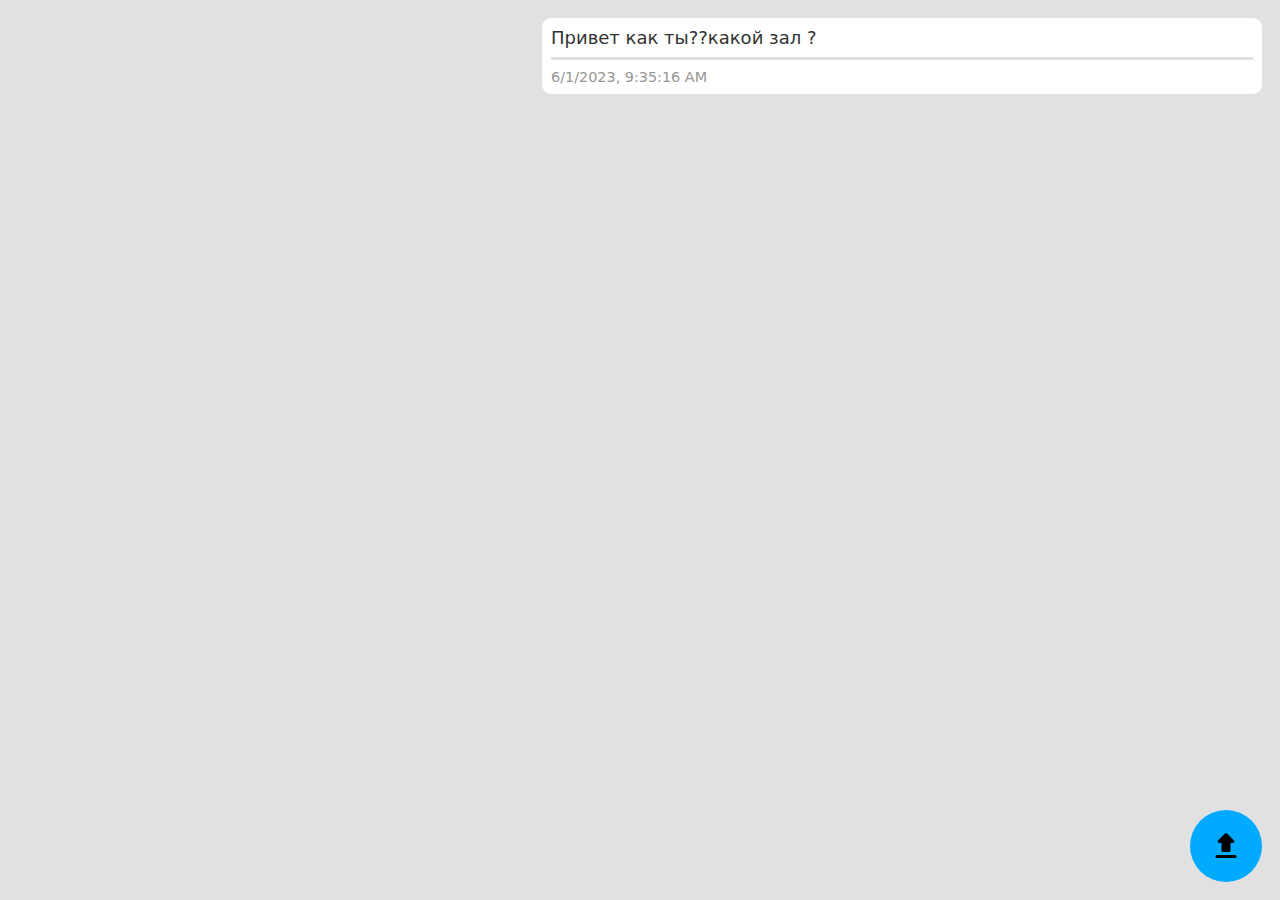
==== Decryptor/index.html @ e52e13ba "0.8.0" ====
<!DOCTYPE html>
<html lang="en" data-theme="system">

<head>
	<meta charset="UTF-8">
	<meta http-equiv="Content-Type: text/html; charset=UTF-8">
	<meta name="viewport" content="width=device-width, initial-scale=1.0">
	<meta name="application-name" content="Project 7ifc8">
	<meta name="author" content="Adaptive Core">
	<meta name="description" content="">
	<meta name="keywords" content="">
	<title>Main</title>
	<link rel="shortcut icon" href="../Resources/Circuit (Transparent).gif" media="(prefers-color-scheme: light)">
	<link rel="shortcut icon" href="../Resources/Circuit (Transparent).gif" media="(prefers-color-scheme: dark)">
	<link rel="stylesheet" href="../Styles/Style.css">
	<link rel="stylesheet" href="../Styles/Themes/Material.css">
	<link rel="stylesheet" href="./Decryptor.css">
	<script type="module" src="../Scripts/Modules/Storage.js"></script>
	<script type="module" src="../Scripts/Modules/Extensions.js"></script>
	<script type="module" src="../Scripts/Structure.js"></script>
	<!-- <script type="module" src="./Decryptor.js"></script> -->
</head>

<body>
	<input id="reader" type="file" hidden>
	<label for="reader" class="layer highlight-background rounded with-padding large-padding flex secondary-centered">
		<img src="../Resources/Upload.png" alt="Upload" class="icon">
	</label>
	<div id="container" class="with-padding large-padding flex column with-gap">
		<div class="-message layer rounded with-padding flex column -owner">
			<span>Привет как ты??какой зал ?</span>
			<hr class="depth">
			<div class="-details flex with-gap">
				<time datetime="2023-06-01T05:35:16.856Z">6/1/2023, 9:35:16 AM</time>
				<span class="-reactions depth rounded flex"></span>
			</div>
		</div>
	</div>
	<script src="../Scripts/Templates/Console.js"></script>
	<script src="../Scripts/Templates/Loader.js"></script>
	<script src="../Scripts/Templates/Popup.js"></script>
</body>

</html>
---- Styles/Style.css ----
/* Main */
* {
	margin: 0;
	padding: 0;
	box-sizing: border-box;
	-webkit-user-select: none;
	user-select: none;
	-webkit-user-drag: none;
	border-style: none;
	outline-style: none;
	border-width: var(--size-serpator);
	outline-width: var(--size-serpator);
	outline-offset: calc(-1 * var(--size-serpator));
	text-overflow: ellipsis;
	scroll-behavior: smooth;
}

@media only screen {
	:root {
		--size-standart: calc(8vmin);
	}
}

@media only screen and (min-width: 600px) {
	:root {
		--size-standart: calc(7vmin);
	}
}

@media only screen and (min-width: 768px) {
	:root {
		--size-standart: calc(6vmin);
	}
}

@media only screen and (min-width: 992px) {
	:root {
		--size-standart: calc(5vmin);
	}
}

@media only screen and (min-width: 1200px) {
	:root {
		--size-standart: calc(4vmin);
	}
}

@media only screen and (min-width: 1600px) {
	:root {
		--size-standart: calc(3vmin);
	}
}

:root {
	--size-gap: calc(var(--size-standart) / 4);
	--size-large-standart: calc(var(--size-standart) * 2);
	--size-large-gap: calc(var(--size-gap) * 2);
	--size-serpator: calc(var(--size-gap) / 3)
}

body {
	font-family: system-ui, sans-serif;
	font-size: calc(var(--size-standart) / 2);
	font-weight: normal;
}

/* Global */
*[hidden] {
	display: none !important;
}

*:where(.with-horizontal-padding, .with-padding) {
	padding-inline: var(--size-gap);
}

*:where(.with-horizontal-padding, .with-padding).large-padding {
	padding-inline: var(--size-large-gap);
}

*:where(.with-vertical-padding, .with-padding) {
	padding-block: var(--size-gap);
}

*:where(.with-vertical-padding, .with-padding).large-padding {
	padding-block: var(--size-large-gap);
}

*:where(.with-horizontal-gap, .with-gap) {
	row-gap: var(--size-gap);
}

*:where(.with-horizontal-gap, .with-gap).large-gap {
	row-gap: var(--size-large-gap);
}

*:where(.with-vertical-gap, .with-gap) {
	column-gap: var(--size-gap);
}

*:where(.with-vertical-gap, .with-gap).large-gap {
	column-gap: var(--size-large-gap);
}

*.flex {
	display: flex;
}

*.flex.column {
	flex-direction: column;
}

*.flex:where(.primary-centered, .centered) {
	justify-content: center;
}

*.flex:where(.secondary-centered, .centered) {
	align-items: center;
}

*.contents {
	display: contents;
}

:enabled,
:disabled,
:enabled + label,
:disabled + label,
[role="button"],
[role="checkbox"],
[role="combobox"],
[contenteditable="true"] {
	cursor: pointer;
	font-family: inherit;
	font-size: inherit;
	font-weight: bold;
	resize: none;
}

:read-write {
	cursor: text;
}

*:read-write,
*[contenteditable] {
	text-overflow: revert;
}

*[contenteditable]:empty::before {
	content: attr(aria-placeholder);
}

*::placeholder,
*[contenteditable]:empty::before {
	font-weight: normal;
}

*[contenteditable=].single-line {
	white-space: nowrap;
	overflow: hidden;
}

*[contenteditable].single-line br {
	display: none;
}

*[contenteditable].single-line * {
	display: inline;
	white-space: nowrap;
}

input[type="checkbox"] + label[role="checkbox"].toggle {
	aspect-ratio: 2;
	height: 1.25em;
	display: flex;
	border-radius: 50vmin;
	padding: var(--size-serpator);
}

input[type="checkbox"] + label[role="checkbox"].toggle > span.knob {
	aspect-ratio: 1;
	height: 100%;
	border-radius: inherit;
	padding: 0;
	margin-left: 0;
	margin-right: auto;
}

input[type="checkbox"]:checked + label[role="checkbox"].toggle > span.knob {
	margin-left: auto;
	margin-right: 0;
}

input[type="color"] {
	-webkit-appearance: none;
	appearance: none;
	width: 2em;
	height: 2em;
}

input[type="range"] {
	-webkit-appearance: none;
	appearance: none;
}

input[type="range"]::-webkit-slider-thumb {
	-webkit-appearance: none;
	appearance: none;
	width: var(--size-gap);
	height: var(--size-gap);
	border-radius: 50vmin;
}

dialog {
	min-width: 60vmin;
	max-width: calc(100vmin - 2 * var(--size-large-gap));
	width: -moz-fit-content;
	width: fit-content;
	max-height: calc(100vh - 2 * var(--size-large-gap));
	height: fit-content;
	margin: auto;
}

dialog:not([open]) {
	display: none !important;
}

dialog.console {
	position: fixed;
	inset: 0 0 auto auto;
	min-width: revert;
	display: grid;
	grid-template-columns: repeat(2, auto);
}

dialog.console *.-key {
	text-align: left;
	white-space: pre;
}

dialog.console *.-value {
	text-align: right;
}

dialog.pop-up > *:empty {
	display: none;
}

dialog.pop-up div.container {
	overflow: hidden auto;
	word-wrap: break-word;
}

*.grid-line {
	grid-column: 1 / -1;
}

section.option {
	display: grid;
	grid-template:
		'title		value' max-content
		'definition	value' 1fr
		/ 1fr auto;
	gap: var(--size-serpator) var(--size-gap);
	padding-top: var(--size-gap);
}

section.option > section.option {
	width: 100%;
	padding-left: 1em;
	grid-column: 1 / -1;
}

section.option > input:not(:checked) ~ section.option {
	display: none !important;
}

section.option > * {
	place-self: start;
}

section.option > *.title {
	grid-area: title;
}

section.option > *.value {
	grid-area: value;
	align-self: center;
}

section.option > *.definition {
	grid-area: definition;
	font-size: smaller;
}

iframe {
	aspect-ratio: 16 / 9;
}

table {
	padding: var(--size-gap);
}

table th,
table td {
	padding: 0.25em 0.5em;
}

img {
	max-width: 100%;
	max-height: 100%;
	object-fit: contain;
}

img.icon {
	height: var(--size-standart);
	aspect-ratio: 1;
}

img.in-line {
	height: 1em;
}

hr {
	width: 100%;
	margin: var(--size-gap) 0;
	padding: calc(var(--size-serpator) / 2) !important;
}

kbd {
	white-space: nowrap;
	padding: 0.15em 0.35em !important;
	font-family: 'Consolas', sans-serif, system-ui, monospace;
	font-weight: bold;
}

code {
	white-space: pre;
	tab-size: 4;
	counter-reset: line;
	-webkit-user-select: text;
	user-select: text;
	overflow-x: auto;
	text-overflow: revert;
}

code * {
	-webkit-user-select: inherit;
	user-select: inherit;
}

code > span {
	white-space: pre;
	display: list-item;
}

code > span::before {
	counter-increment: line;
	content: counter(line) '	|';
}

::-webkit-scrollbar {
	width: var(--size-gap);
	height: var(--size-gap);
}

::-webkit-scrollbar,
::-webkit-scrollbar-thumb {
	border-radius: 50vmin;
}
---- Styles/Themes/Material.css ----
/* Main */

@media (prefers-color-scheme: light) {
	:root[data-theme="system"] {
		--color-foreground: rgb(255, 255, 255);
		--color-background: rgb(225, 225, 225);
		--color-text: rgb(50, 50, 50);
		--color-text-description: rgb(150, 150, 150);
	}
}

:root[data-theme="light"] {
	--color-foreground: rgb(255, 255, 255);
	--color-background: rgb(225, 225, 225);
	--color-text: rgb(50, 50, 50);
	--color-text-description: rgb(150, 150, 150);
}

@media (prefers-color-scheme: dark) {
	:root[data-theme="system"] {
		--color-foreground: rgb(50, 50, 50);
		--color-background: rgb(25, 25, 25);
		--color-text: rgb(255, 255, 255);
		--color-text-description: rgb(150, 150, 150);
	}
}

:root[data-theme="dark"] {
	--color-foreground: rgb(50, 50, 50);
	--color-background: rgb(25, 25, 25);
	--color-text: rgb(255, 255, 255);
	--color-text-description: rgb(150, 150, 150);
}

:root {
	--time-duration: 100ms;
	--color-highlight: hsl(200deg, 100%, 50%);
	--color-warn: hsl(60deg 100% 40%);
	--color-error: hsl(0deg, 100%, 60%);
	--color-shadow: hsla(0deg, 0%, 0%, 75%);
}

/* Global */

body {
	background-color: var(--color-background);
	color: var(--color-text);
}

body * {
	background-color: initial;
	color: inherit;
}

body *::placeholder {
	color: var(--color-text-description);
	filter: brightness(0.75);
}

*.layer {
	background-color: var(--color-foreground);
}

*.depth {
	background-color: var(--color-background);
}

*.translucent {
	background-color: var(--color-shadow);
}

*.rounded {
	border-radius: var(--size-gap);
}

*.rounded.in-top {
	border-top-left-radius: 0;
	border-top-right-radius: 0;
}

*.rounded.in-right {
	border-top-right-radius: 0;
	border-bottom-right-radius: 0;
}

*.rounded.in-bottom {
	border-bottom-left-radius: 0;
	border-bottom-right-radius: 0;
}

*.rounded.in-left {
	border-top-left-radius: 0;
	border-bottom-left-radius: 0;
}

*.transparent {
	background-color: transparent;
}

@media (prefers-color-scheme: dark) {
	:root[data-theme="system"] img.icon {
		filter: invert(1);
	}
}

:root[data-theme="dark"] img.icon {
	filter: invert(1);
}

:enabled:hover,
:enabled:hover + label,
[role="button"]:hover,
[role="checkbox"]:hover,
[role="combobox"]:hover,
[contenteditable="true"]:hover {
	filter: invert(0.1);
	transition: var(--time-duration);
}

:enabled:active,
:enabled:active + label,
[role="button"]:active,
[role="checkbox"]:active,
[role="combobox"]:active,
[contenteditable="true"]:active {
	filter: invert(0.2);
	transition: var(--time-duration);
}

:read-write:hover,
:read-write:active {
	filter: revert;
}

[aria-readonly="true"] {
	pointer-events: none;
	transition: var(--time-duration);
}

/* :required,
[aria-required="true"] {
	outline-color: var(--color-warn);
	outline-style: solid;
} */

:invalid,
[aria-required="true"]:empty,
[aria-invalid="true"] {
	outline-color: var(--color-error);
	outline-style: solid;
}

:disabled,
:disabled + label,
[aria-disabled="true"] {
	pointer-events: none;
	opacity: 0.5;
	transition: var(--time-duration);
}

:checked,
:checked + label,
[role="checkbox"][aria-checked="true"],
[role="combobox"][aria-checked="true"] {
	background-color: var(--color-highlight);
	transition: var(--time-duration);
}

input[type="radio"]:checked,
input[type="radio"]:checked + label,
[role="combobox"][aria-checked="true"] {
	pointer-events: none;
}

*::placeholder,
*[contenteditable]:empty::before {
	color: var(--color-text-description);
}

@media (prefers-color-scheme: dark) {

	:root[data-theme="system"] input[type="date"]::-webkit-calendar-picker-indicator,
	:root[data-theme="system"] input[type="datetime"]::-webkit-calendar-picker-indicator,
	:root[data-theme="system"] input[type="datetime-local"]::-webkit-calendar-picker-indicator,
	:root[data-theme="system"] input[type="month"]::-webkit-calendar-picker-indicator,
	:root[data-theme="system"] input[type="password"]::-ms-reveal,
	:root[data-theme="system"] input[type="search"]::-webkit-search-cancel-button,
	:root[data-theme="system"] input[type="time"]::-webkit-calendar-picker-indicator,
	:root[data-theme="system"] input[type="week"]::-webkit-calendar-picker-indicator {
		filter: invert(1);
	}
}

:root[data-theme="dark"] input[type="date"]::-webkit-calendar-picker-indicator,
:root[data-theme="dark"] input[type="datetime"]::-webkit-calendar-picker-indicator,
:root[data-theme="dark"] input[type="datetime-local"]::-webkit-calendar-picker-indicator,
:root[data-theme="dark"] input[type="month"]::-webkit-calendar-picker-indicator,
:root[data-theme="dark"] input[type="password"]::-ms-reveal,
:root[data-theme="dark"] input[type="search"]::-webkit-search-cancel-button,
:root[data-theme="dark"] input[type="time"]::-webkit-calendar-picker-indicator,
:root[data-theme="dark"] input[type="week"]::-webkit-calendar-picker-indicator {
	filter: invert(1);
}

input[type="range"]::-webkit-slider-thumb {
	transform: scale(2);
	background-color: var(--color-highlight);
}

dialog::backdrop {
	background-color: rgba(0, 0, 0, 75%);
}

code,
dialog.console {
	font-family: "Consolas", monospace;
}

a {
	text-decoration: none;
}

*.highlight,
a:not([role]):any-link {
	color: var(--color-highlight);
}

*.highlight-background {
	background-color: var(--color-highlight);
}

mark,
*.warn,
*.mark {
	color: var(--color-warn);
}

*.warn-background {
	background-color: var(--color-warn);
}

*.invalid {
	color: var(--color-error);
}

*.invalid-background {
	background-color: var(--color-error);
}

hr {
	border-color: var(--color-background);
}

dfn,
time {
	color: var(--color-text-description);
}

::-webkit-scrollbar {
	background-color: var(--color-background);
}

::-webkit-scrollbar-thumb {
	background-color: var(--color-highlight);
}
---- Decryptor/Decryptor.css ----
body {
	position: fixed;
	inset: 0;
}

label[for="reader"] {
	position: absolute;
	inset: auto var(--size-large-gap) var(--size-large-gap) auto;
	width: fit-content;
	height: fit-content;
	border-radius: 100vmin;
}

div#container {
	height: 100%;
	overflow: hidden auto;
}

h1.-title {
	position: sticky;
	top: 0;
}

div.-message {
	min-width: 80vmin;
	max-width: 80%;
	align-self: start;
}

div.-message.-owner {
	align-self: end;
}

div.-details {
	justify-content: space-between;
}

time {
	font-size: 0.8em;
}

span.-reactions {
	overflow: auto hidden;
}

span.-reaction {
	text-wrap: nowrap;
}

span.-reaction:not(:first):after {
	content: ", ";
}
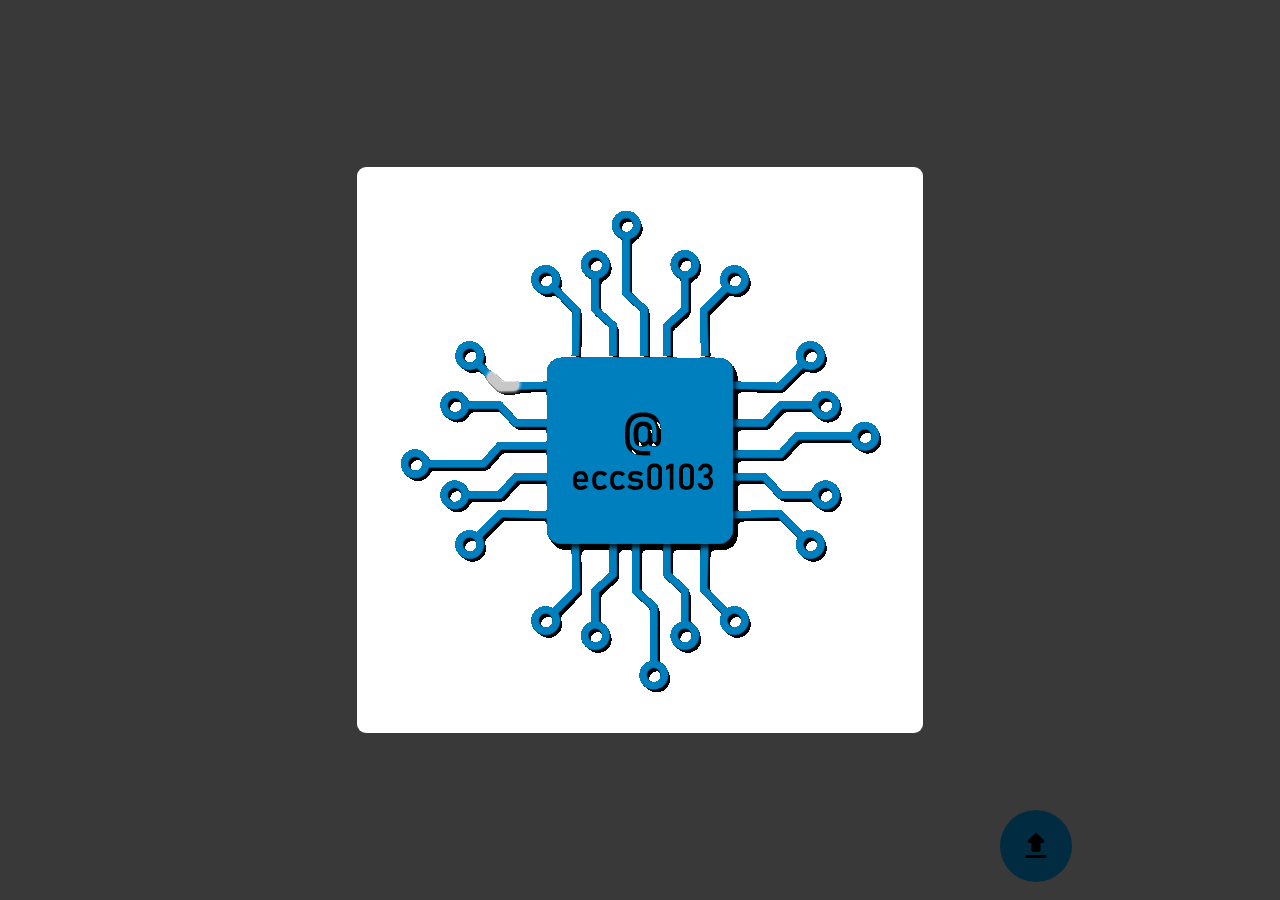
==== commit 1d2017b3: "0.8.0" ====
--- a/Decryptor/index.html
+++ b/Decryptor/index.html
@@ -18,7 +18,7 @@
 	<script type="module" src="../Scripts/Modules/Storage.js"></script>
 	<script type="module" src="../Scripts/Modules/Extensions.js"></script>
 	<script type="module" src="../Scripts/Structure.js"></script>
-	<!-- <script type="module" src="./Decryptor.js"></script> -->
+	<script type="module" src="./Decryptor.js"></script>
 </head>
 
 <body>
@@ -26,16 +26,7 @@
 	<label for="reader" class="layer highlight-background rounded with-padding large-padding flex secondary-centered">
 		<img src="../Resources/Upload.png" alt="Upload" class="icon">
 	</label>
-	<div id="container" class="with-padding large-padding flex column with-gap">
-		<div class="-message layer rounded with-padding flex column -owner">
-			<span>Привет как ты??какой зал ?</span>
-			<hr class="depth">
-			<div class="-details flex with-gap">
-				<time datetime="2023-06-01T05:35:16.856Z">6/1/2023, 9:35:16 AM</time>
-				<span class="-reactions depth rounded flex"></span>
-			</div>
-		</div>
-	</div>
+	<div id="container" class="with-padding large-padding flex column with-gap"></div>
 	<script src="../Scripts/Templates/Console.js"></script>
 	<script src="../Scripts/Templates/Loader.js"></script>
 	<script src="../Scripts/Templates/Popup.js"></script>
--- a/Decryptor/Decryptor.css
+++ b/Decryptor/Decryptor.css
@@ -1,6 +1,8 @@
 body {
 	position: fixed;
 	inset: 0;
+	width: 100vmin;
+	margin-inline: auto;
 }
 
 label[for="reader"] {
